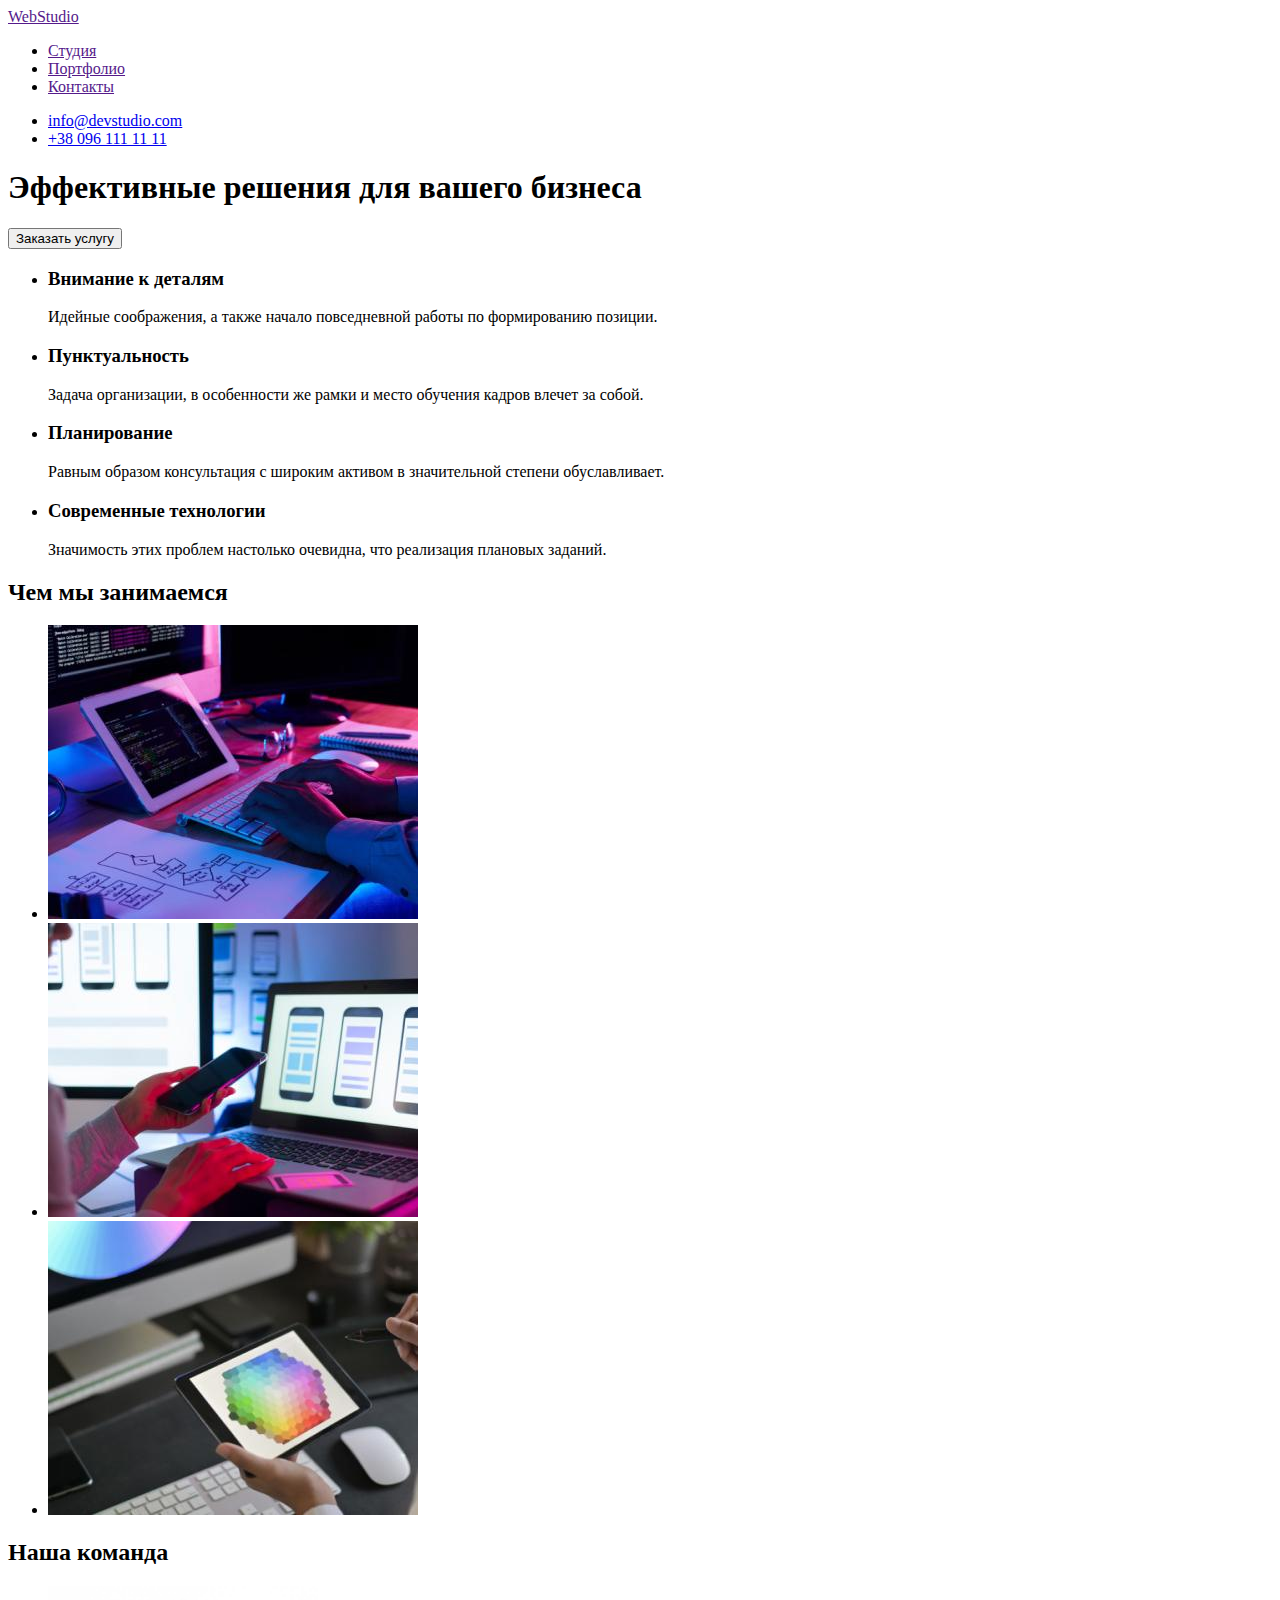
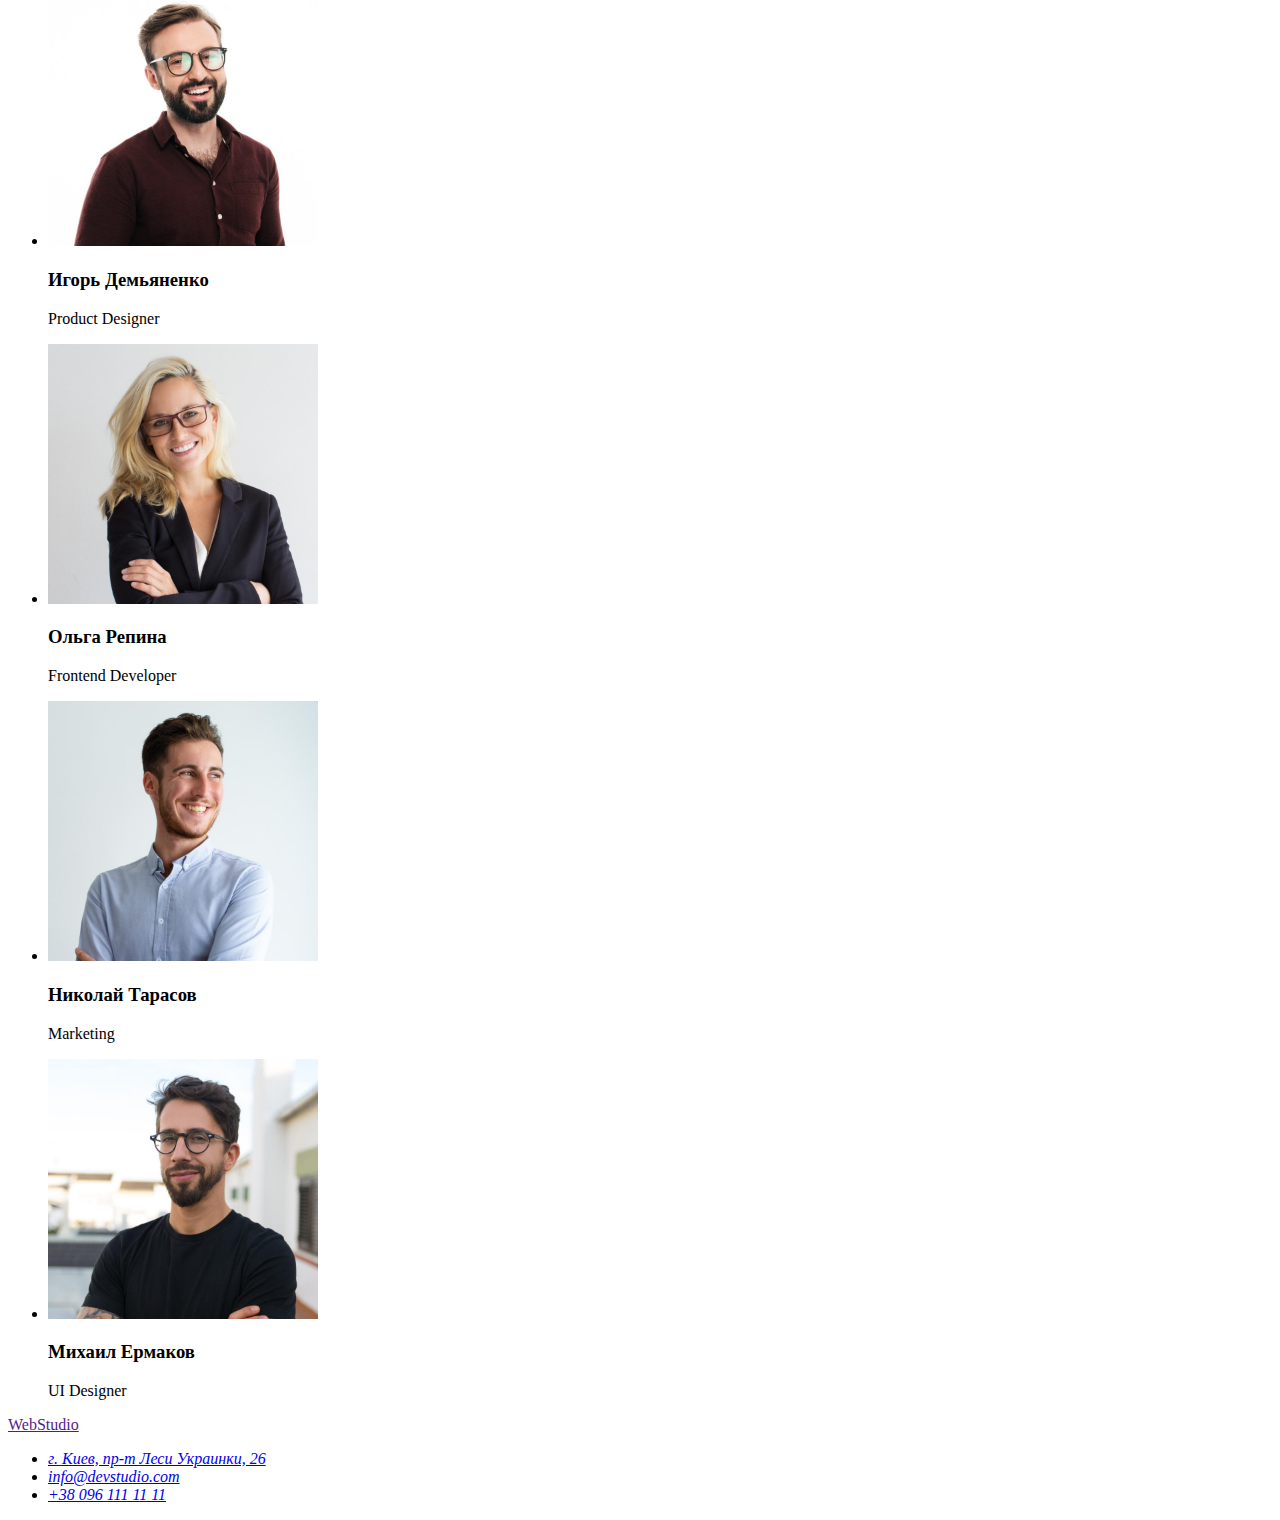
==== index.html @ c1f3ac70 "copy hw1" ====
<!DOCTYPE html>
<html lang="en">
  <head>
    <meta charset="UTF-8" />
    <meta http-equiv="X-UA-Compatible" content="IE=edge" />
    <meta name="viewport" content="width=device-width, initial-scale=1.0" />
    <title>WebStudio</title>
  </head>
  <body>
    <header>
      <a href="">WebStudio</a>
      <nav>
        <ul>
          <li><a href="">Студия</a></li>
          <li><a href="">Портфолио</a></li>
          <li><a href="">Контакты</a></li>
        </ul>
      </nav>
      <ul>
        <li><a href="mailto:info@devstudio.com">info@devstudio.com</a></li>
        <li><a href="tel:+380961111111">+38 096 111 11 11</a></li>
      </ul>
    </header>
    <main>
      <!--Главная секция с кнопкой-->
      <section>
        <h1>Эффективные решения для вашего бизнеса</h1>
        <button type="button">Заказать услугу</button>
      </section>
      <!--Наши приемущества-->
      <section>
        <ul>
          <li>
            <h3>Внимание к деталям</h3>
            <p>
              Идейные соображения, а также начало повседневной работы по
              формированию позиции.
            </p>
          </li>
          <li>
            <h3>Пунктуальность</h3>
            <p>
              Задача организации, в особенности же рамки и место обучения кадров
              влечет за собой.
            </p>
          </li>
          <li>
            <h3>Планирование</h3>
            <p>
              Равным образом консультация с широким активом в значительной
              степени обуславливает.
            </p>
          </li>
          <li>
            <h3>Современные технологии</h3>
            <p>
              Значимость этих проблем настолько очевидна, что реализация
              плановых заданий.
            </p>
          </li>
        </ul>
      </section>
      <!--Чем мы занимаемся-->
      <section>
        <h2>Чем мы занимаемся</h2>
        <ul>
          <li>
            <img
              src="./image/img1.jpg"
              alt="пишем код"
              width="370"
              height="294"
            />
          </li>
          <li>
            <img
              src="./image/img2.jpg"
              alt="создаем интерфейс"
              width="370"
              height="294"
            />
          </li>
          <li>
            <img
              src="./image/img3.jpg"
              alt="подбираем цвета"
              width="370"
              height="294"
            />
          </li>
        </ul>
      </section>
      <!--Наша команда-->
      <section>
        <h2>Наша команда</h2>
        <ul>
          <li>
            <img
              src="./image/p1.jpg"
              alt="Игорь Демьяненко"
              width="270"
              height="260"
            />
            <h3>Игорь Демьяненко</h3>
            <p>Product Designer</p>
          </li>
          <li>
            <img
              src="./image/p2.jpg"
              alt="Ольга Репина"
              width="270"
              height="260"
            />
            <h3>Ольга Репина</h3>
            <p>Frontend Developer</p>
          </li>
          <li>
            <img
              src="./image/p3.jpg"
              alt="Николай Тарасов"
              width="270"
              height="260"
            />
            <h3>Николай Тарасов</h3>
            <p>Marketing</p>
          </li>
          <li>
            <img
              src="./image/p4.jpg"
              alt="Михаил Ермаков"
              width="270"
              height="260"
            />
            <h3>Михаил Ермаков</h3>
            <p>UI Designer</p>
          </li>
        </ul>
      </section>
    </main>
    <footer>
      <a href="">WebStudio</a>
      <address>
     
        <ul>
          <li><a
            href="https://goo.gl/maps/4nCda8HMci8gK6ii9"
            target="_blank"
            rel="noreferrer noopener nofollow"
            >г. Киев, пр-т Леси Украинки, 26</a</li>
          <li><a href="mailto:info@devstudio.com">info@devstudio.com</a></li>
          <li><a href="tel:+380961111111">+38 096 111 11 11</a></li>
        </ul>
      </address>
    </footer>
  </body>
</html>
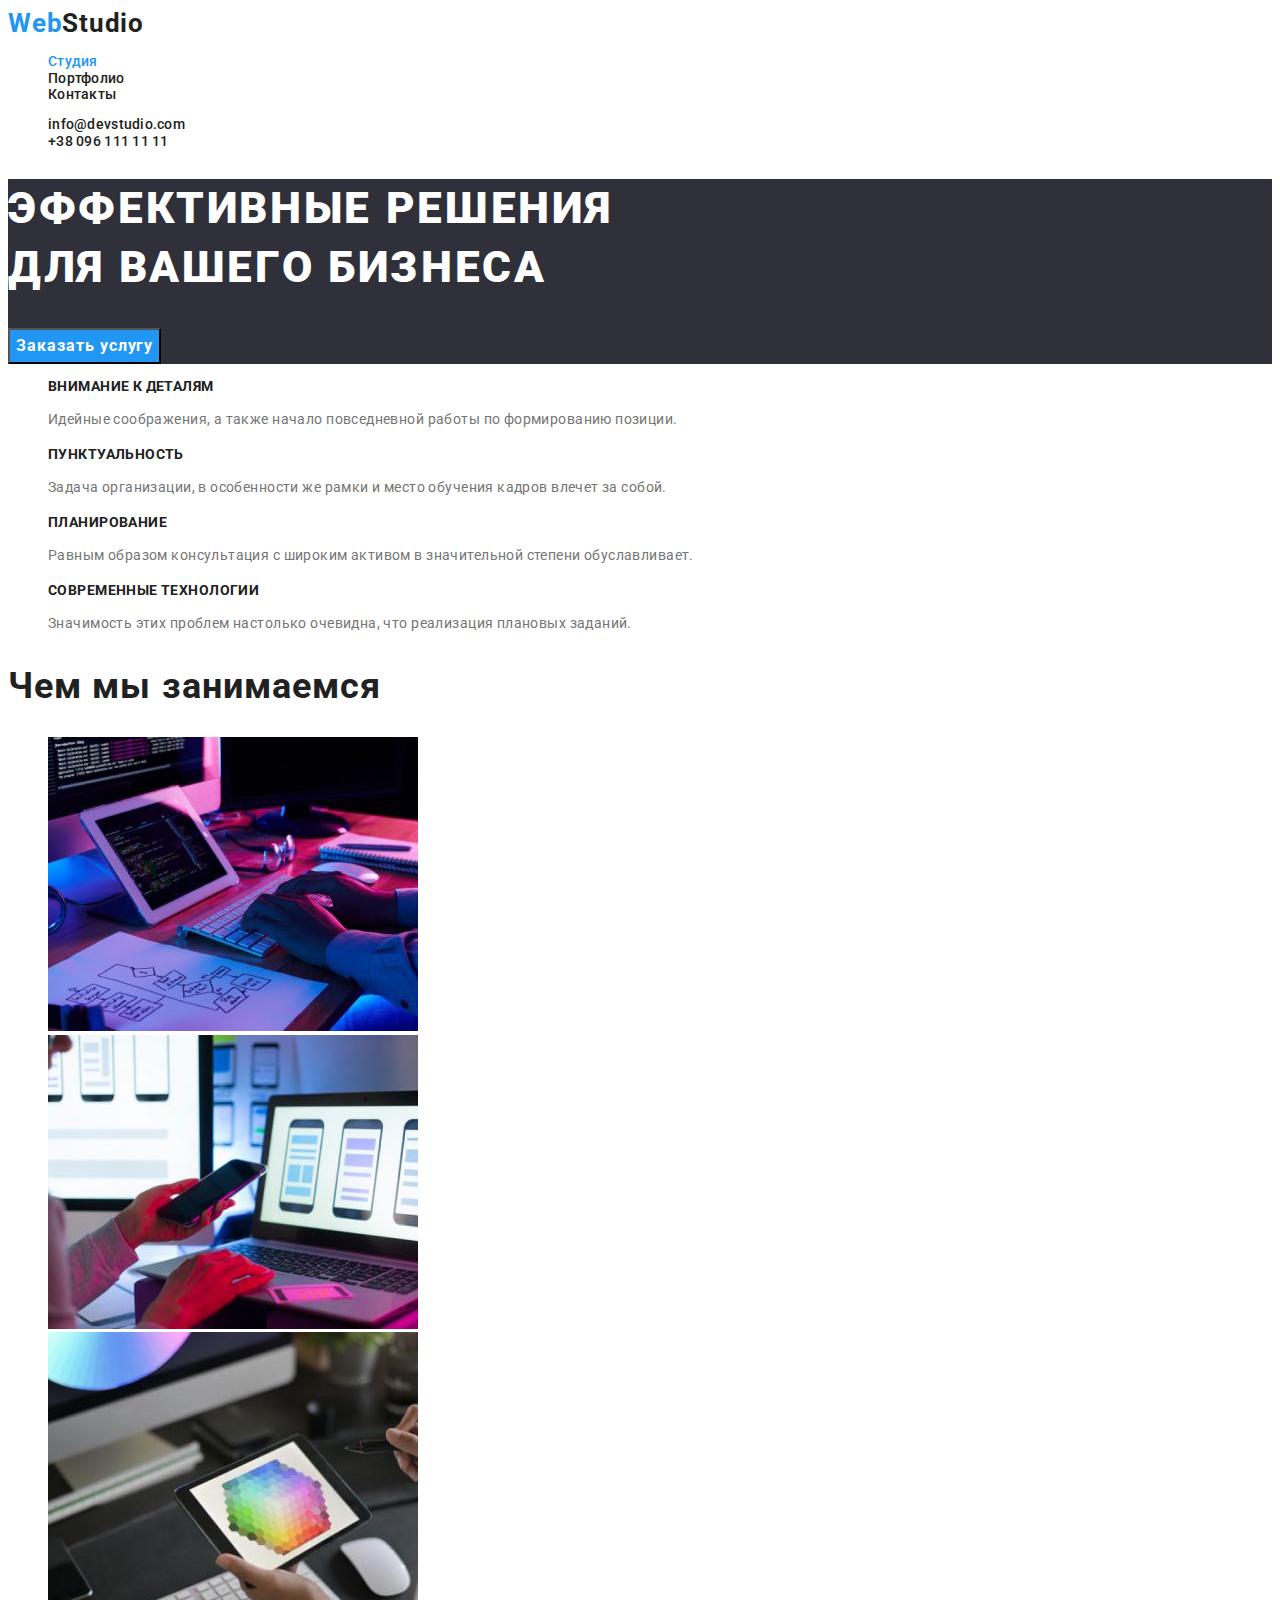
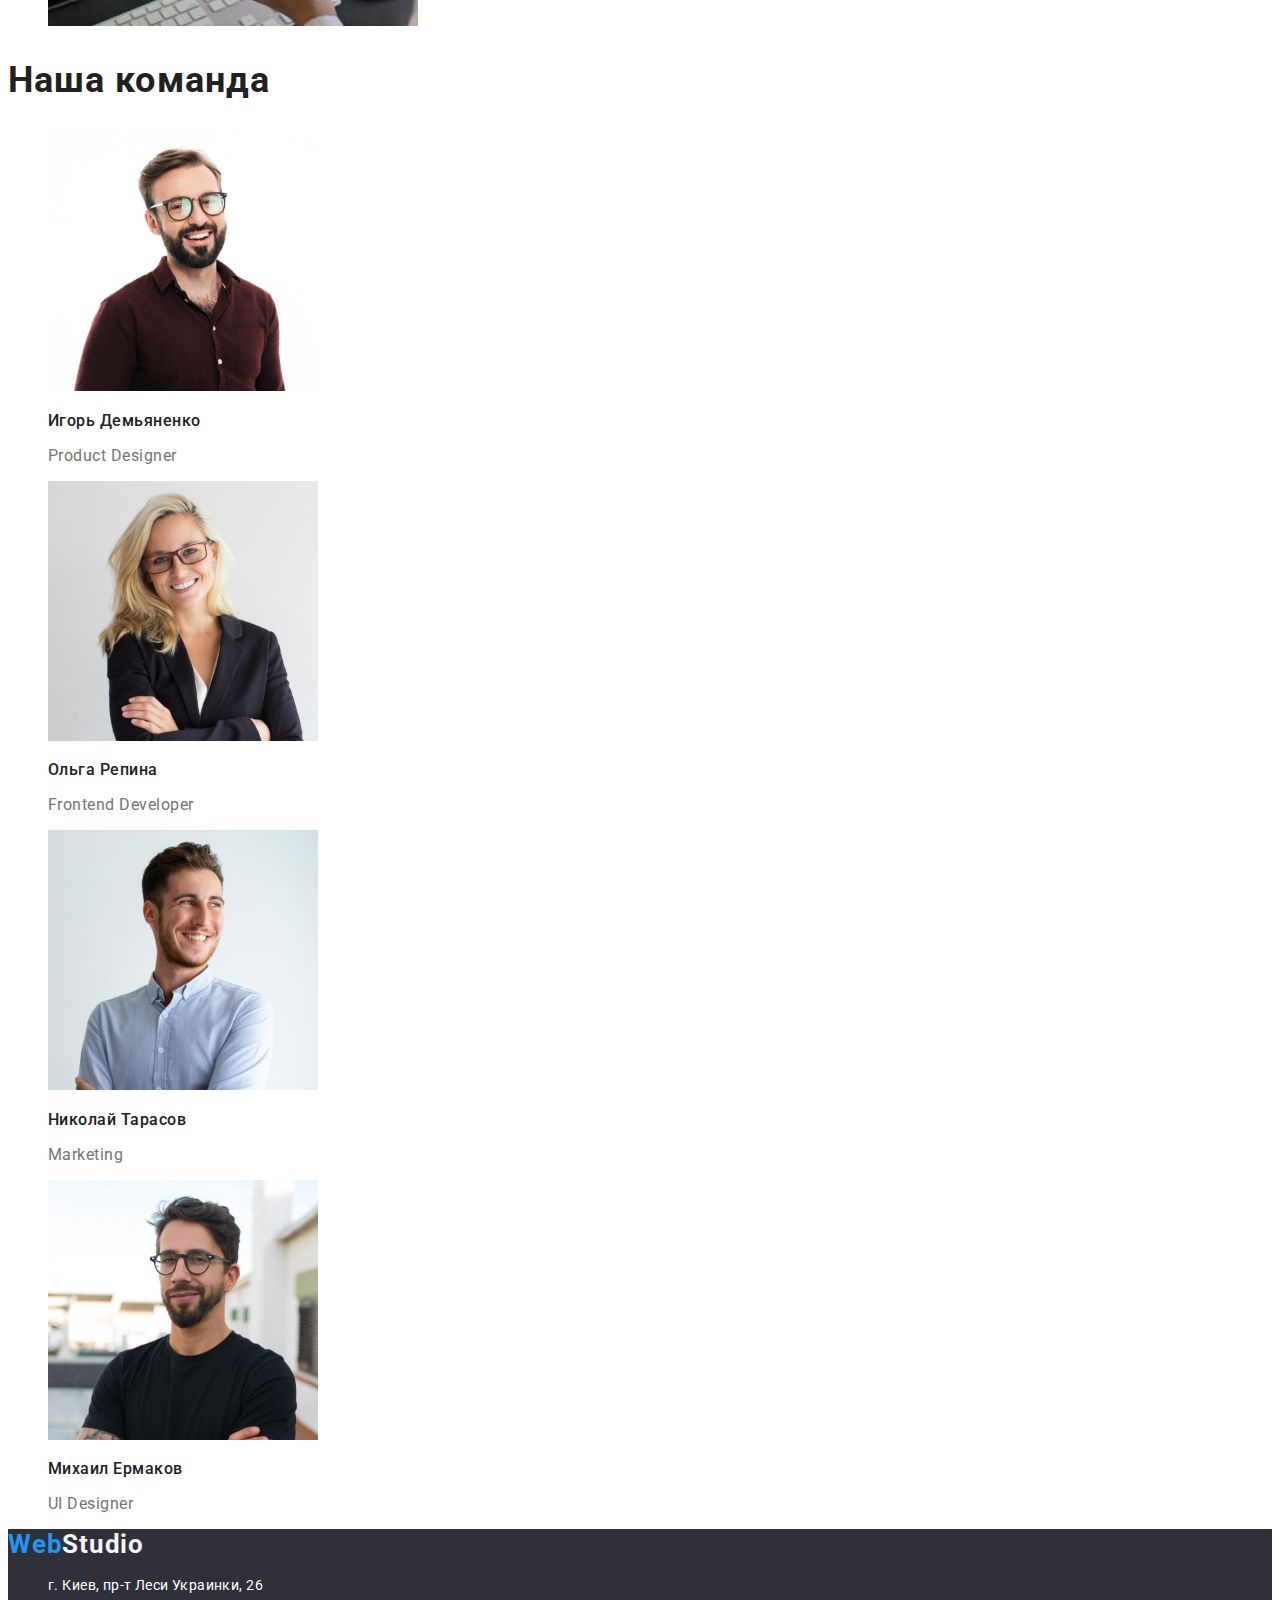
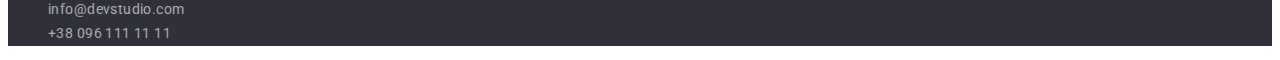
==== commit d051fb16: "add portfolio" ====
--- a/index.html
+++ b/index.html
@@ -5,55 +5,82 @@
     <meta http-equiv="X-UA-Compatible" content="IE=edge" />
     <meta name="viewport" content="width=device-width, initial-scale=1.0" />
     <title>WebStudio</title>
+    <link rel="preconnect" href="https://fonts.googleapis.com" />
+    <link rel="preconnect" href="https://fonts.gstatic.com" crossorigin />
+    <link
+      href="https://fonts.googleapis.com/css2?family=Montserrat:wght@400;700&family=Roboto:wght@400;500;700;900&display=swap"
+      rel="stylesheet"
+    />
+    <link
+      href="https://fonts.googleapis.com/css2?family=Raleway:wght@700&display=swap"
+      rel="stylesheet"
+    />
+    <link rel="stylesheet" href="./css/styles.css" />
   </head>
   <body>
-    <header>
-      <a href="">WebStudio</a>
-      <nav>
-        <ul>
-          <li><a href="">Студия</a></li>
-          <li><a href="">Портфолио</a></li>
-          <li><a href="">Контакты</a></li>
+    <header class="header">
+      <a href="./index.html" class="header-logo"
+        >Web<span class="header-logo2">Studio</span>
+      </a>
+      <nav class="header-navigation">
+        <ul class="header-list list">
+          <li class="nav-li">
+            <a href="./index.html" class="header-item active-link">Студия</a>
+          </li>
+          <li class="nav-li">
+            <a href="./portfolio.html" class="header-item">Портфолио</a>
+          </li>
+          <li class="nav-li"><a href="" class="header-item">Контакты</a></li>
         </ul>
       </nav>
-      <ul>
-        <li><a href="mailto:info@devstudio.com">info@devstudio.com</a></li>
-        <li><a href="tel:+380961111111">+38 096 111 11 11</a></li>
+      <ul class="header-contacts list">
+        <li>
+          <a href="mailto:info@devstudio.com" class="contacts-item"
+            >info@devstudio.com
+          </a>
+        </li>
+        <li>
+          <a href="tel:+380961111111" class="contacts-item"
+            >+38 096 111 11 11
+          </a>
+        </li>
       </ul>
     </header>
     <main>
       <!--Главная секция с кнопкой-->
-      <section>
-        <h1>Эффективные решения для вашего бизнеса</h1>
-        <button type="button">Заказать услугу</button>
+      <section class="hero">
+        <h1 class="hero-title-text">
+          Эффективные решения <br />для вашего бизнеса
+        </h1>
+        <button type="button" class="hero-btn btn">Заказать услугу</button>
       </section>
       <!--Наши приемущества-->
-      <section>
-        <ul>
-          <li>
-            <h3>Внимание к деталям</h3>
-            <p>
+      <section class="positive">
+        <ul class="positive-list list">
+          <li class="positive-item">
+            <h3 class="positive-title">Внимание к деталям</h3>
+            <p class="positive-text">
               Идейные соображения, а также начало повседневной работы по
               формированию позиции.
             </p>
           </li>
-          <li>
-            <h3>Пунктуальность</h3>
-            <p>
+          <li class="positive-item">
+            <h3 class="positive-title">Пунктуальность</h3>
+            <p class="positive-text">
               Задача организации, в особенности же рамки и место обучения кадров
               влечет за собой.
             </p>
           </li>
-          <li>
-            <h3>Планирование</h3>
-            <p>
+          <li class="positive-item">
+            <h3 class="positive-title">Планирование</h3>
+            <p class="positive-text">
               Равным образом консультация с широким активом в значительной
               степени обуславливает.
             </p>
           </li>
-          <li>
-            <h3>Современные технологии</h3>
-            <p>
+          <li class="positive-item">
+            <h3 class="positive-title">Современные технологии</h3>
+            <p class="positive-text">
               Значимость этих проблем настолько очевидна, что реализация
               плановых заданий.
             </p>
@@ -61,28 +88,28 @@
         </ul>
       </section>
       <!--Чем мы занимаемся-->
-      <section>
-        <h2>Чем мы занимаемся</h2>
-        <ul>
-          <li>
+      <section class="work">
+        <h2 class="work-title">Чем мы занимаемся</h2>
+        <ul class="work-list list">
+          <li class="work-item">
             <img
-              src="./image/img1.jpg"
+              src="./image/index/img1.jpg"
               alt="пишем код"
               width="370"
               height="294"
             />
           </li>
-          <li>
+          <li class="work-item">
             <img
-              src="./image/img2.jpg"
+              src="./image/index/img2.jpg"
               alt="создаем интерфейс"
               width="370"
               height="294"
             />
           </li>
-          <li>
+          <li class="work-item">
             <img
-              src="./image/img3.jpg"
+              src="./image/index/img3.jpg"
               alt="подбираем цвета"
               width="370"
               height="294"
@@ -91,64 +118,77 @@
         </ul>
       </section>
       <!--Наша команда-->
-      <section>
-        <h2>Наша команда</h2>
-        <ul>
-          <li>
+      <section class="staff">
+        <h2 class="staff-title">Наша команда</h2>
+        <ul class="staff-list list">
+          <li class="staff-item">
             <img
-              src="./image/p1.jpg"
+              src="./image/index/p1.jpg"
               alt="Игорь Демьяненко"
               width="270"
               height="260"
             />
-            <h3>Игорь Демьяненко</h3>
-            <p>Product Designer</p>
+            <h3 class="staff-item-title">Игорь Демьяненко</h3>
+            <p class="staff-item-text">Product Designer</p>
           </li>
-          <li>
+          <li class="staff-item">
             <img
-              src="./image/p2.jpg"
+              src="./image/index/p2.jpg"
               alt="Ольга Репина"
               width="270"
               height="260"
             />
-            <h3>Ольга Репина</h3>
-            <p>Frontend Developer</p>
+            <h3 class="staff-item-title">Ольга Репина</h3>
+            <p class="staff-item-text">Frontend Developer</p>
           </li>
-          <li>
+          <li class="staff-item">
             <img
-              src="./image/p3.jpg"
+              src="./image/index/p3.jpg"
               alt="Николай Тарасов"
               width="270"
               height="260"
             />
-            <h3>Николай Тарасов</h3>
-            <p>Marketing</p>
+            <h3 class="staff-item-title">Николай Тарасов</h3>
+            <p class="staff-item-text">Marketing</p>
           </li>
-          <li>
+          <li class="staff-item">
             <img
-              src="./image/p4.jpg"
+              src="./image/index/p4.jpg"
               alt="Михаил Ермаков"
               width="270"
               height="260"
             />
-            <h3>Михаил Ермаков</h3>
-            <p>UI Designer</p>
+            <h3 class="staff-item-title">Михаил Ермаков</h3>
+            <p class="staff-item-text">UI Designer</p>
           </li>
         </ul>
       </section>
     </main>
-    <footer>
-      <a href="">WebStudio</a>
+    <footer class="footer">
+      <a href="" class="footer-logo"
+        >Web<span class="footer-logo2">Studio</span></a
+      >
       <address>
-     
-        <ul>
-          <li><a
-            href="https://goo.gl/maps/4nCda8HMci8gK6ii9"
-            target="_blank"
-            rel="noreferrer noopener nofollow"
-            >г. Киев, пр-т Леси Украинки, 26</a</li>
-          <li><a href="mailto:info@devstudio.com">info@devstudio.com</a></li>
-          <li><a href="tel:+380961111111">+38 096 111 11 11</a></li>
+        <ul class="footer-list list">
+          <li class="footer-li">
+            <a
+              href="https://goo.gl/maps/4nCda8HMci8gK6ii9"
+              target="_blank"
+              rel="noreferrer noopener nofollow"
+              class="footer-item-white"
+              >г. Киев, пр-т Леси Украинки, 26</a
+            >
+          </li>
+          <li class="footer-li">
+            <a href="mailto:info@devstudio.com" class="footer-item"
+              >info@devstudio.com</a
+            >
+          </li>
+          <li class="footer-li">
+            <a href="tel:+380961111111" class="footer-item"
+              >+38 096 111 11 11</a
+            >
+          </li>
         </ul>
       </address>
     </footer>
--- a/css/styles.css
+++ b/css/styles.css
@@ -0,0 +1,213 @@
+/* 
+ черный _ основной цвет текста: #212121; 
+--main-text-color 
+ серый _ неактивные контакты, абзац: #757575; 
+--second-text-color 
+ белый _ background страницы : #FFFFFF; 
+--bg-white-color 
+ графит _ background героя и футер background: #2F303A; 
+--bg-hero-color 
+ серый _ неактивная кнопка: #F5F4FA; 
+--inactive_btn_color 
+синий _ лого и активных кнопок: #2196F3;
+--active-color */
+
+:root {
+  --main-text-color: #212121;
+  --second-text-color: #757575;
+  --bg-white-color: #ffffff;
+  --bg-hero-color: #2f303a;
+  --inactive_btn_color: #f5f4fa;
+  --active-color: #2196f3;
+}
+body {
+  background-color: var(--bg-white-color);
+  color: var(--main-text-color);
+  font-family: roboto, sans-serif;
+  font-weight: 400;
+  font-size: 14px;
+  line-height: 1.17;
+  letter-spacing: 0.03em;
+}
+li {
+  list-style-type: none;
+}
+a {
+  text-decoration: none;
+}
+.btn {
+  cursor: pointer;
+}
+
+/*==========================++++++HEADER++++++==========================*/
+.header-logo {
+  font-style: normal;
+  font-weight: 700;
+  font-size: 26px;
+  line-height: 1.2;
+  letter-spacing: 0.03em;
+  color: var(--active-color);
+}
+.header-logo2 {
+  font-style: normal;
+  font-weight: 700;
+  font-size: 26px;
+  line-height: 1.2;
+  letter-spacing: 0.03em;
+  color: var(--main-text-color);
+}
+.header-item,
+.contacts-item {
+  font-weight: 500;
+  font-size: 14px;
+  line-height: 16px;
+  letter-spacing: 0.02em;
+  color: var(--main-text-color);
+}
+.header-item:hover,
+.header-item:focus,
+.contacts-item:hover,
+.contacts-item:focus {
+  font-weight: 500;
+  font-size: 14px;
+  line-height: 16px;
+  letter-spacing: 0.02em;
+  color: var(--active-color);
+}
+
+/*==========================++++++HERO++++++==========================*/
+.hero {
+  background: #2f303a;
+}
+.hero-title-text {
+  font-weight: 900;
+  font-size: 44px;
+  line-height: 1.36;
+  letter-spacing: 0.06em;
+  text-transform: uppercase;
+  color: var(--bg-white-color);
+}
+.hero-btn {
+  color: var(--bg-white-color);
+  font-family: "Roboto";
+  font-style: normal;
+  font-weight: 700;
+  font-size: 16px;
+  line-height: 1.88;
+  letter-spacing: 0.06em;
+  background: var(--active-color);
+}
+/*==========================++++++POSITIVE++++++==========================*/
+.positive-title {
+  font-weight: 700;
+  font-size: 14px;
+  line-height: 16px;
+  letter-spacing: 1.14;
+  text-transform: uppercase;
+}
+.positive-text {
+  font-size: 14px;
+  line-height: 1.71;
+  letter-spacing: 0.03em;
+  color: var(--second-text-color);
+}
+/*==========================++++++WORK++++++==========================*/
+.work-title {
+  font-weight: 700;
+  font-size: 36px;
+  line-height: 1.17;
+  letter-spacing: 0.03em;
+}
+/*==========================++++++STAFF++++++==========================*/
+.staff-title {
+  font-weight: 700;
+  font-size: 36px;
+  line-height: 1.17;
+  letter-spacing: 0.03em;
+}
+.staff-item-title {
+  font-weight: 500;
+  font-size: 16px;
+  line-height: 1.19;
+  letter-spacing: 0.03em;
+}
+.staff-item-text {
+  font-weight: 400;
+  font-size: 16px;
+  line-height: 1.19;
+  letter-spacing: 0.03em;
+  color: var(--second-text-color);
+}
+/*==========================++++++FOOTER++++++==========================*/
+.footer {
+  background-color: var(--bg-hero-color);
+}
+.footer-logo {
+  font-weight: 700;
+  font-size: 26px;
+  line-height: 1.2;
+  letter-spacing: 0.03em;
+  color: var(--active-color);
+}
+.footer-logo2 {
+  font-weight: 700;
+  font-size: 26px;
+  line-height: 1.2;
+  letter-spacing: 0.03em;
+  color: var(--inactive_btn_color);
+}
+.footer-item-white {
+  font-style: normal;
+  font-size: 14px;
+  line-height: 1.71;
+  letter-spacing: 0.03em;
+  color: var(--bg-white-color);
+}
+.footer-item {
+  font-style: normal;
+  font-size: 14px;
+  line-height: 1.71;
+  letter-spacing: 0.03em;
+  color: rgba(255, 255, 255, 0.6);
+}
+.footer-item-white:hover,
+.footer-item:hover,
+.footer-item-white:focus,
+.footer-item:focus {
+  font-size: 14px;
+  line-height: 1.71;
+  letter-spacing: 0.03em;
+  color: var(--active-color);
+}
+
+/*==========================++++++PORTFOLIO++++++==========================*/
+.portfolio-btn {
+  color: var(--main-text-color);
+  font-family: "Roboto";
+  font-style: normal;
+  font-weight: 500;
+  font-size: 16px;
+  line-height: 1.5;
+  letter-spacing: 0.06em;
+  background: var(--inactive_btn_color);
+  border: 0;
+}
+.portfolio-btn:hover {
+  background-color: var(--active-color);
+  color: var(--bg-white-color);
+}
+.portfolio-title {
+  font-weight: 700;
+  font-size: 18px;
+  line-height: 2;
+  letter-spacing: 0.06em;
+}
+.portfolio-text {
+  font-size: 16px;
+  line-height: 1.88;
+  letter-spacing: 0.03em;
+  color: var(--second-text-color);
+}
+.active-link {
+  color: var(--active-color);
+}
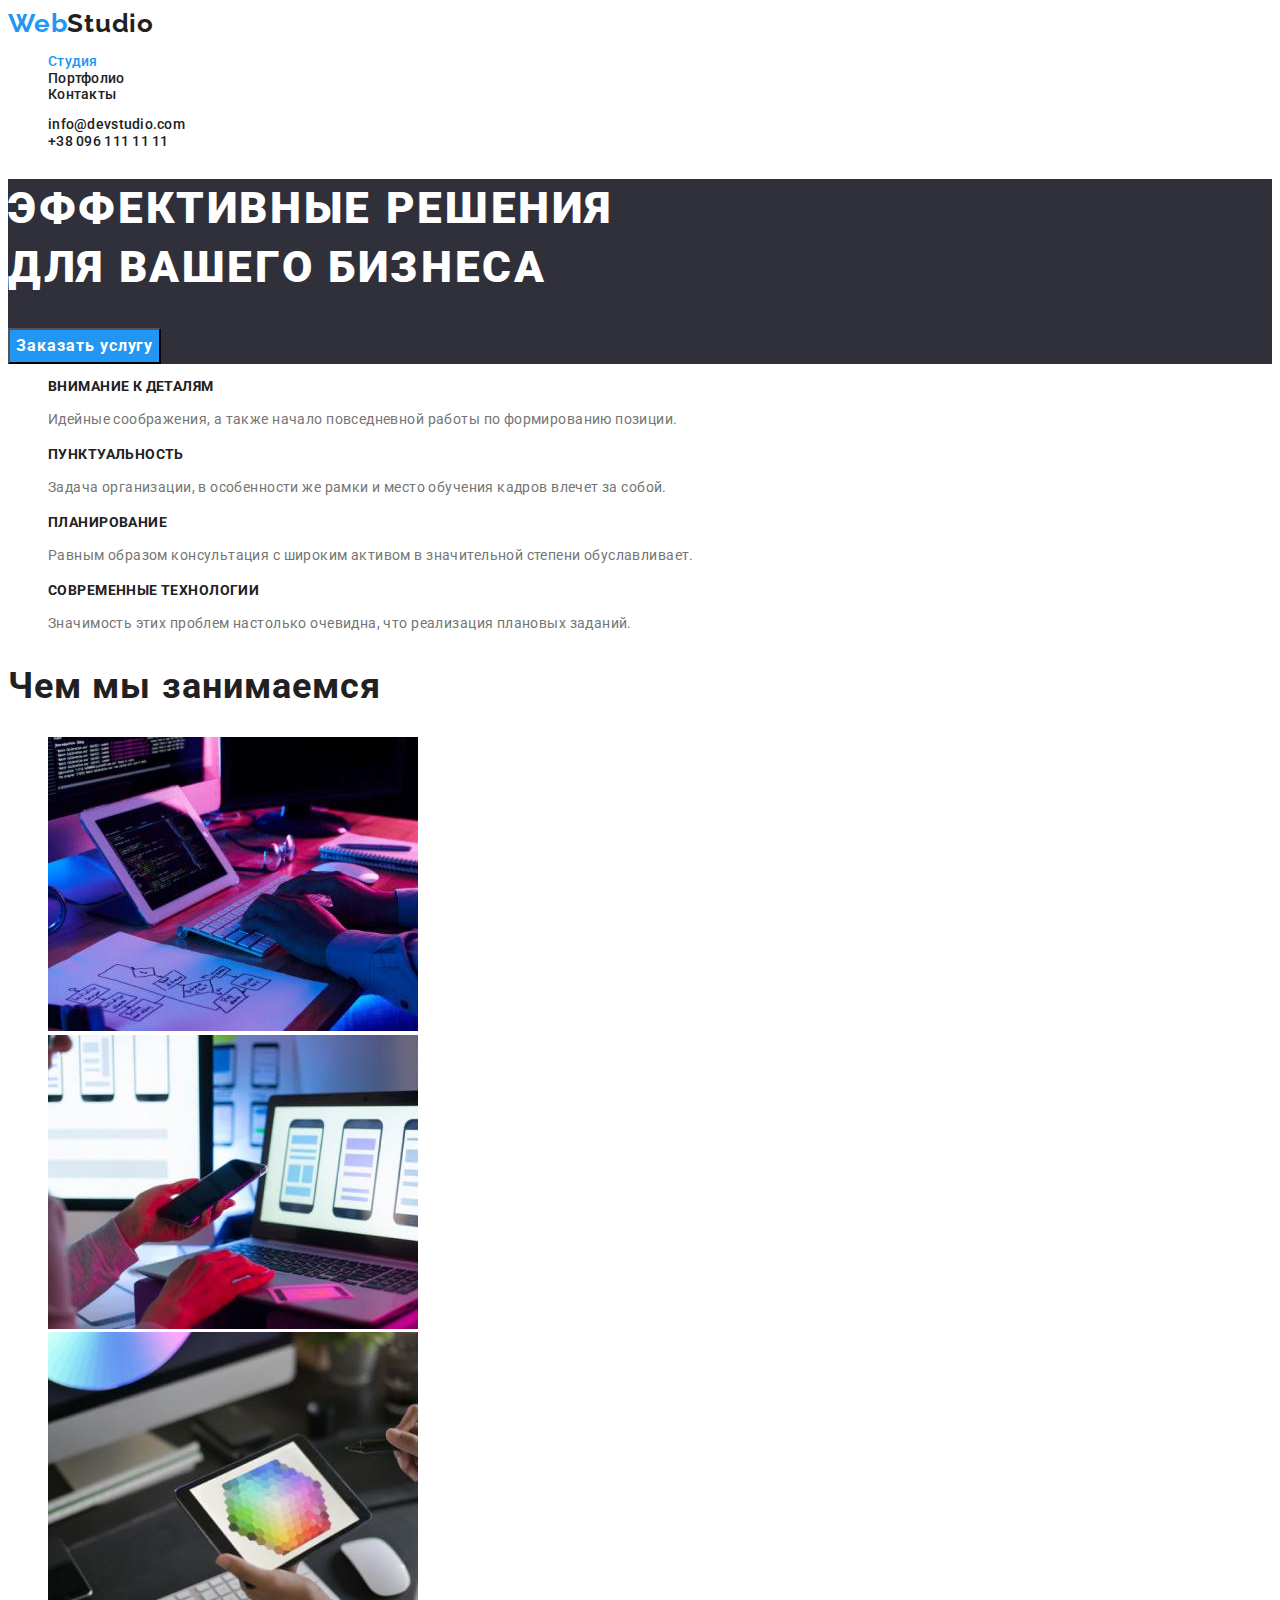
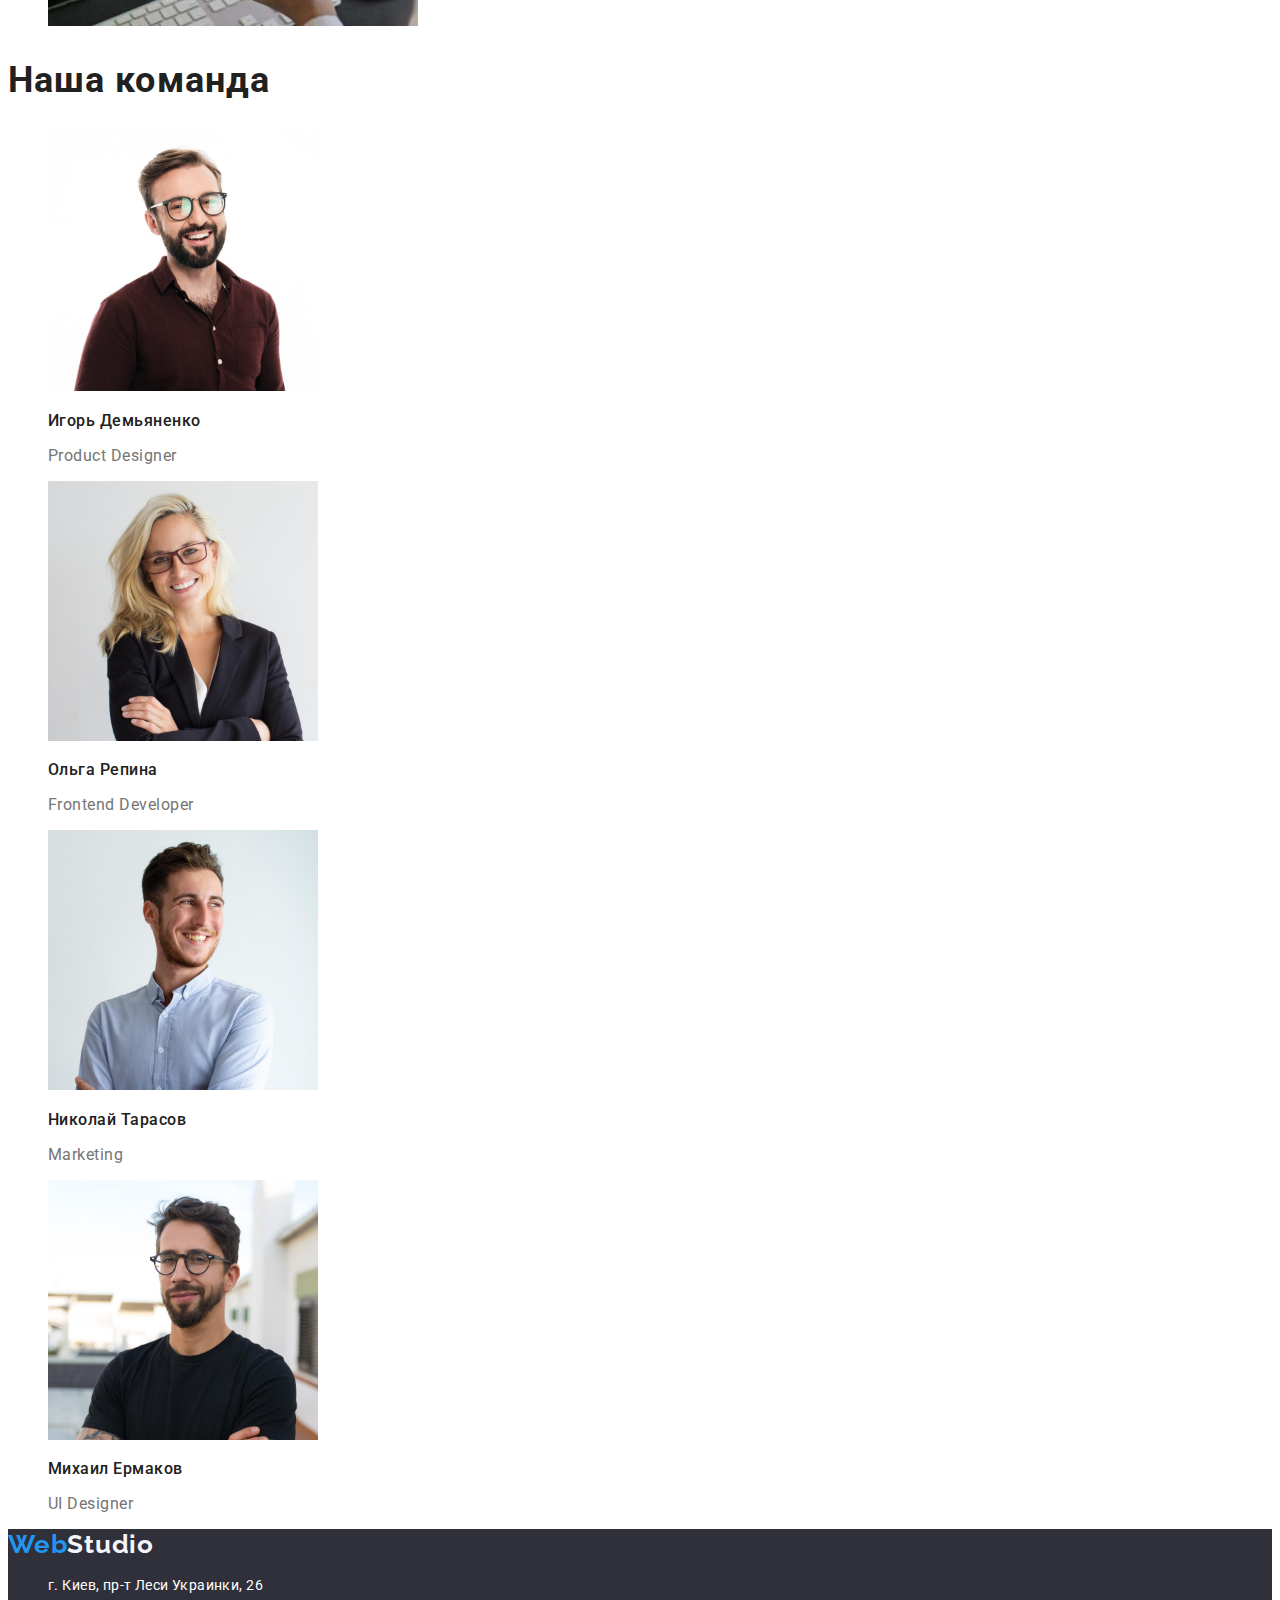
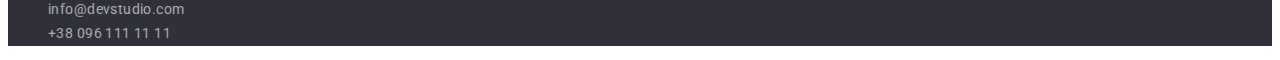
==== commit 92adcbb1: "change logo" ====
--- a/index.html
+++ b/index.html
@@ -8,11 +8,7 @@
     <link rel="preconnect" href="https://fonts.googleapis.com" />
     <link rel="preconnect" href="https://fonts.gstatic.com" crossorigin />
     <link
-      href="https://fonts.googleapis.com/css2?family=Montserrat:wght@400;700&family=Roboto:wght@400;500;700;900&display=swap"
-      rel="stylesheet"
-    />
-    <link
-      href="https://fonts.googleapis.com/css2?family=Raleway:wght@700&display=swap"
+      href="https://fonts.googleapis.com/css2?family=Raleway:wght@700&family=Roboto:wght@400;500;700;900&display=swap"
       rel="stylesheet"
     />
     <link rel="stylesheet" href="./css/styles.css" />
--- a/css/styles.css
+++ b/css/styles.css
@@ -41,6 +41,7 @@
 
 /*==========================++++++HEADER++++++==========================*/
 .header-logo {
+  font-family: "Raleway";
   font-style: normal;
   font-weight: 700;
   font-size: 26px;
@@ -49,6 +50,7 @@
   color: var(--active-color);
 }
 .header-logo2 {
+  font-family: "Raleway";
   font-style: normal;
   font-weight: 700;
   font-size: 26px;
@@ -143,6 +145,7 @@
   background-color: var(--bg-hero-color);
 }
 .footer-logo {
+  font-family: "Raleway";
   font-weight: 700;
   font-size: 26px;
   line-height: 1.2;
@@ -150,6 +153,7 @@
   color: var(--active-color);
 }
 .footer-logo2 {
+  font-family: "Raleway";
   font-weight: 700;
   font-size: 26px;
   line-height: 1.2;
